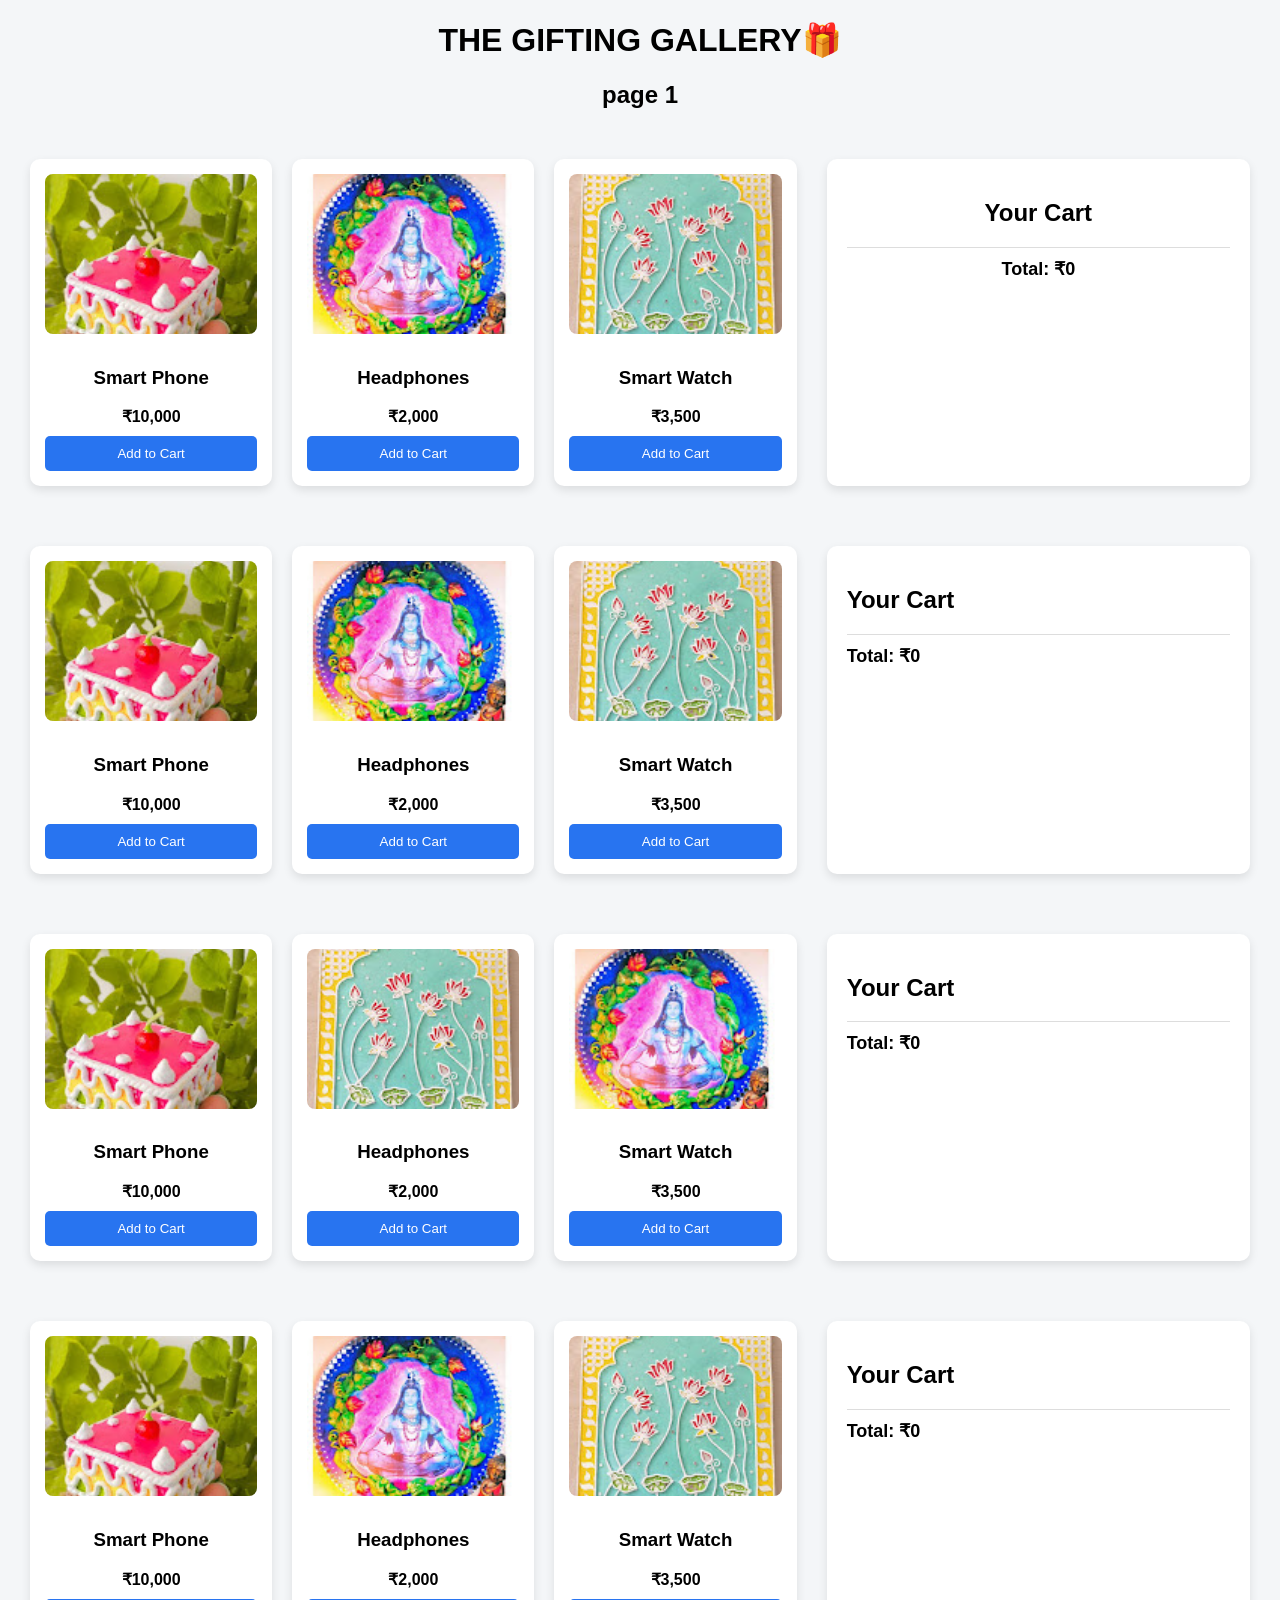
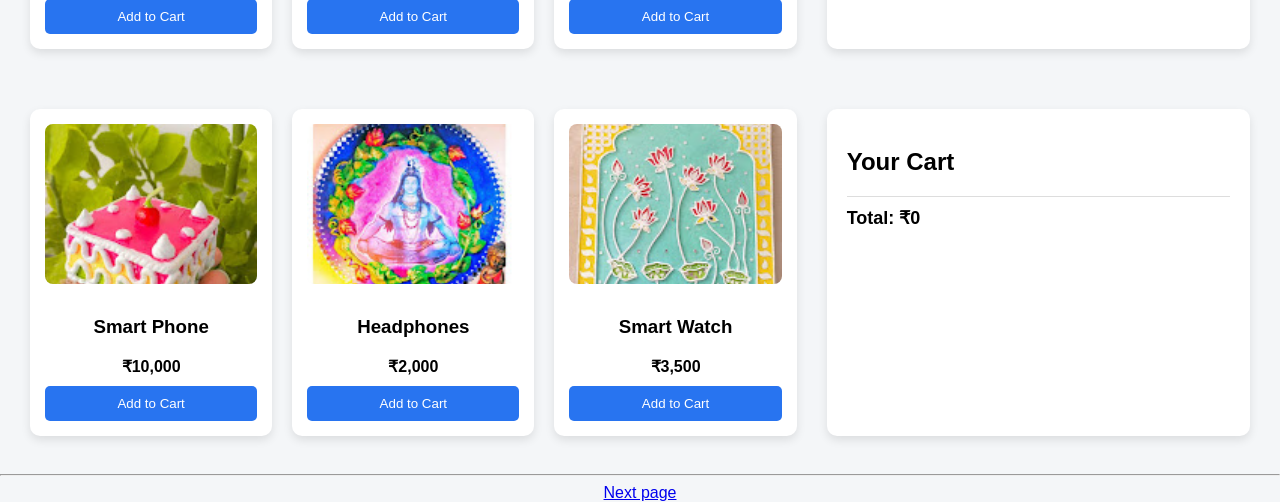
==== page 1.html @ ac58b4c8 "Add files via upload" ====
<!DOCTYPE html>
<head>   
    <title>THE GIFTING GALLERY🎁</title>
    <link rel="icon" href="logo.jpg">
    <link rel="stylesheet" href="design.css">
</head>

<body>
    <center>
     <H1>THE GIFTING GALLERY🎁</H1>
      <h2>page 1</h2>
          <div class="container">

    <!-- PRODUCTS -->
    <div class="products">

        <div class="product-card">
            <img src="image 2.jpg" alt="Phone">
            <h3>Smart Phone</h3>
            <p class="price">₹10,000</p>
            <button onclick="addToCart('Smart Phone', 10000)">Add to Cart</button>
        </div>

        <div class="product-card">
            <img src="image 3.jpg" alt="Headphones">
            <h3>Headphones</h3>
            <p class="price">₹2,000</p>
            <button onclick="addToCart('Headphones', 2000)">Add to Cart</button>
        </div>

        <div class="product-card">
            <img src="image 4.jpg" alt="Watch">
            <h3>Smart Watch</h3>
            <p class="price">₹3,500</p>
            <button onclick="addToCart('Smart Watch', 3500)">Add to Cart</button>
        </div>

    </div>
    

    <!-- CART -->
    <div class="cart">
        <h2>Your Cart</h2>
        <ul id="cartItems"></ul>
        <div class="total-box">
            Total: ₹<span id="total">0</span>
        </div>
    </div>
</div>
        <script src="script.js"></script>  
    </center>
</body>
<body>
         <div class="container">

    <!-- PRODUCTS -->
    <div class="products">

        <div class="product-card">
            <img src="image 2.jpg" alt="Phone">
            <h3>Smart Phone</h3>
            <p class="price">₹10,000</p>
            <button onclick="addToCart('Smart Phone', 10000)">Add to Cart</button>
        </div>

        <div class="product-card">
            <img src="image 3.jpg" alt="Headphones">
            <h3>Headphones</h3>
            <p class="price">₹2,000</p>
            <button onclick="addToCart('Headphones', 2000)">Add to Cart</button>
        </div>

        <div class="product-card">
            <img src="image 4.jpg" alt="Watch">
            <h3>Smart Watch</h3>
            <p class="price">₹3,500</p>
            <button onclick="addToCart('Smart Watch', 3500)">Add to Cart</button>
        </div>

    </div>
    

    <!-- CART -->
    <div class="cart">
        <h2>Your Cart</h2>
        <ul id="cartItems"></ul>
        <div class="total-box">
            Total: ₹<span id="total">0</span>
        </div>
    </div>
</div>
        <script src="script.js"></script>  
</body>
<body>
         <div class="container">

    <!-- PRODUCTS -->
    <div class="products">

        <div class="product-card">
            <img src="image 2.jpg" alt="Phone">
            <h3>Smart Phone</h3>
            <p class="price">₹10,000</p>
            <button onclick="addToCart('Smart Phone', 10000)">Add to Cart</button>
        </div>

        <div class="product-card">
            <img src="image 4.jpg" alt="Headphones">
            <h3>Headphones</h3>
            <p class="price">₹2,000</p>
            <button onclick="addToCart('Headphones', 2000)">Add to Cart</button>
        </div>

        <div class="product-card">
            <img src="image 3.jpg" alt="Watch">
            <h3>Smart Watch</h3>
            <p class="price">₹3,500</p>
            <button onclick="addToCart('Smart Watch', 3500)">Add to Cart</button>
        </div>

    </div>
    

    <!-- CART -->
    <div class="cart">
        <h2>Your Cart</h2>
        <ul id="cartItems"></ul>
        <div class="total-box">
            Total: ₹<span id="total">0</span>
        </div>
    </div>
</div>
        <script src="script.js"></script>  
</body><body>
         <div class="container">

    <!-- PRODUCTS -->
    <div class="products">

        <div class="product-card">
            <img src="image 2.jpg" alt="Phone">
            <h3>Smart Phone</h3>
            <p class="price">₹10,000</p>
            <button onclick="addToCart('Smart Phone', 10000)">Add to Cart</button>
        </div>

        <div class="product-card">
            <img src="image 3.jpg" alt="Headphones">
            <h3>Headphones</h3>
            <p class="price">₹2,000</p>
            <button onclick="addToCart('Headphones', 2000)">Add to Cart</button>
        </div>

        <div class="product-card">
            <img src="image 4.jpg" alt="Watch">
            <h3>Smart Watch</h3>
            <p class="price">₹3,500</p>
            <button onclick="addToCart('Smart Watch', 3500)">Add to Cart</button>
        </div>

    </div>
    

    <!-- CART -->
    <div class="cart">
        <h2>Your Cart</h2>
        <ul id="cartItems"></ul>
        <div class="total-box">
            Total: ₹<span id="total">0</span>
        </div>
    </div>
</div>
        <script src="script.js"></script>  
</body><body>
         <div class="container">

    <!-- PRODUCTS -->
    <div class="products">

        <div class="product-card">
            <img src="image 2.jpg" alt="Phone">
            <h3>Smart Phone</h3>
            <p class="price">₹10,000</p>
            <button onclick="addToCart('Smart Phone', 10000)">Add to Cart</button>
        </div>

        <div class="product-card">
            <img src="image 3.jpg" alt="Headphones">
            <h3>Headphones</h3>
            <p class="price">₹2,000</p>
            <button onclick="addToCart('Headphones', 2000)">Add to Cart</button>
        </div>

        <div class="product-card">
            <img src="image 4.jpg" alt="Watch">
            <h3>Smart Watch</h3>
            <p class="price">₹3,500</p>
            <button onclick="addToCart('Smart Watch', 3500)">Add to Cart</button>
        </div>

    </div>
    

    <!-- CART -->
    <div class="cart">
        <h2>Your Cart</h2>
        <ul id="cartItems"></ul>
        <div class="total-box">
            Total: ₹<span id="total">0</span>
        </div>
    </div>
</div>
        <script src="script.js"></script>  
        <hr>
        <center>
        <a href="page 2.html">Next page</a>
        </center>
</body>
---- design.css ----
Body {
    margin: 0;
    font-family: Arial, sans-serif;
    background: #f4f6f8;
}

header {
  font-size: 50px;       
    font-weight: bold;
    background: #2874f0;
    color: white;
    padding: 15px 30px;
    display: flex;
    justify-content: space-between;
}

.container {
    display: flex;
    gap: 30px;
    padding: 30px;
}

/* PRODUCTS */
.products {
    display: grid;
    grid-template-columns: repeat(3, 1fr);
    gap: 20px;
    flex: 2;
}

.product-card {
    background: white;
    border-radius: 10px;
    box-shadow: 0 4px 10px rgba(0,0,0,0.1);
    padding: 15px;
    text-align: center;
}

.product-card img {
    width: 100%;
    height: 160px;
    object-fit: cover;
    border-radius: 8px;
    margin-bottom: 10px;
}

.price {
    font-weight: bold;
    margin: 10px 0;
}

.product-card button {
    background: #2874f0;
    color: white;
    border: none;
    padding: 10px;
    width: 100%;
    border-radius: 5px;
    cursor: pointer;
}

.product-card button:hover {
    background: #0f5bd8;
}

/* CART */
.cart {
    background: white;
    flex: 1;
    padding: 20px;
    border-radius: 10px;
    box-shadow: 0 4px 10px rgba(0,0,0,0.1);
}

#cartItems {
    list-style: none;
    padding: 0;
}

.cart-item {
    display: flex;
    justify-content: space-between;
    margin-bottom: 10px;
}

.qty-btn {
    padding: 3px 8px;
    margin: 0 3px;
}

.remove-btn {
    background: red;
    color: white;
    border: none;
    padding: 3px 8px;
    border-radius: 4px;
    cursor: pointer;
}

.total-box {
    margin-top: 15px;
    font-size: 18px;
    font-weight: bold;
    border-top: 1px solid #ddd;
    padding-top: 10px;
}
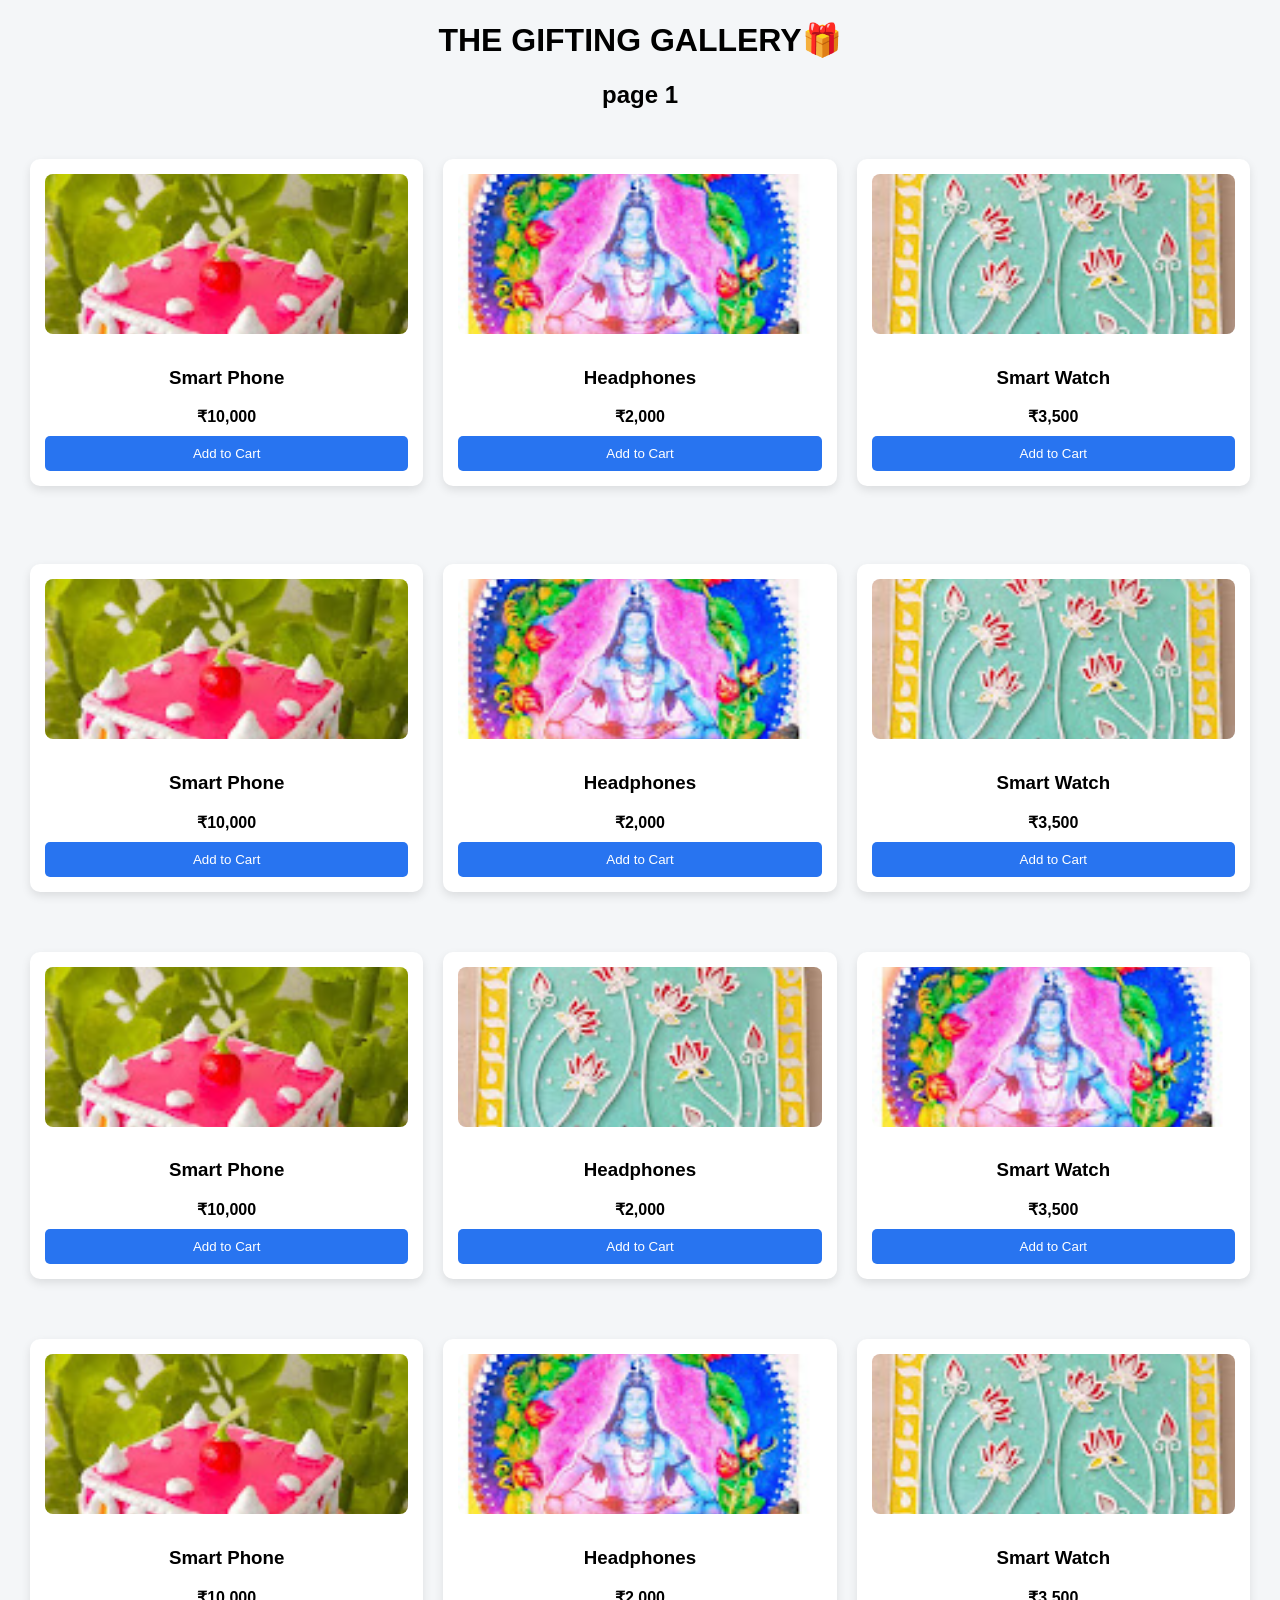
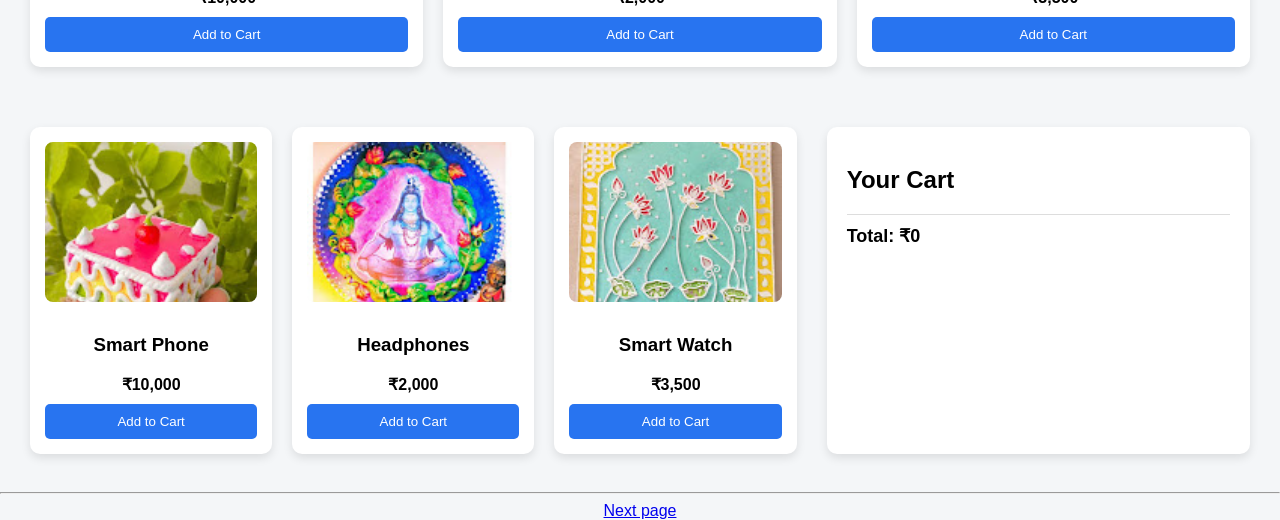
==== commit a529b8df: "Add files via upload" ====
--- a/page 1.html
+++ b/page 1.html
@@ -18,35 +18,122 @@
             <img src="image 2.jpg" alt="Phone">
             <h3>Smart Phone</h3>
             <p class="price">₹10,000</p>
-            <button onclick="addToCart('Smart Phone', 10000)">Add to Cart</button>
+            <button onclick="addToCart('Smart Phone 1', 10000)">Add to Cart</button>
         </div>
 
         <div class="product-card">
             <img src="image 3.jpg" alt="Headphones">
             <h3>Headphones</h3>
             <p class="price">₹2,000</p>
-            <button onclick="addToCart('Headphones', 2000)">Add to Cart</button>
+            <button onclick="addToCart('Headphones 1', 2000)">Add to Cart</button>
         </div>
 
         <div class="product-card">
             <img src="image 4.jpg" alt="Watch">
             <h3>Smart Watch</h3>
             <p class="price">₹3,500</p>
-            <button onclick="addToCart('Smart Watch', 3500)">Add to Cart</button>
+            <button onclick="addToCart('Smart Watch 1', 3500)">Add to Cart</button>
+        </div>
+
+    </div>
+           <script src="script.js"></script>  
+    </center>
+</body>
+<br>
+<body>
+    <center>
+         <div class="container">
+
+    <!-- PRODUCTS -->
+    <div class="products">
+
+        <div class="product-card">
+            <img src="image 2.jpg" alt="Phone">
+            <h3>Smart Phone</h3>
+            <p class="price">₹10,000</p>
+            <button onclick="addToCart('Smart Phone2', 10000)">Add to Cart</button>
+        </div>
+
+        <div class="product-card">
+            <img src="image 3.jpg" alt="Headphones">
+            <h3>Headphones</h3>
+            <p class="price">₹2,000</p>
+            <button onclick="addToCart('Headphones2', 2000)">Add to Cart</button>
+        </div>
+
+        <div class="product-card">
+            <img src="image 4.jpg" alt="Watch">
+            <h3>Smart Watch</h3>
+            <p class="price">₹3,500</p>
+            <button onclick="addToCart('Smart Watch2', 3500)">Add to Cart</button>
         </div>
 
     </div>
     
+        <script src="script.js"></script>  
+        </center>
+</body>
+<body>
+    <center>
+         <div class="container">
 
-    <!-- CART -->
-    <div class="cart">
-        <h2>Your Cart</h2>
-        <ul id="cartItems"></ul>
-        <div class="total-box">
-            Total: ₹<span id="total">0</span>
+    <!-- PRODUCTS -->
+    <div class="products">
+
+        <div class="product-card">
+            <img src="image 2.jpg" alt="Phone">
+            <h3>Smart Phone</h3>
+            <p class="price">₹10,000</p>
+            <button onclick="addToCart('Smart Phone3', 10000)">Add to Cart</button>
         </div>
+
+        <div class="product-card">
+            <img src="image 4.jpg" alt="Headphones">
+            <h3>Headphones</h3>
+            <p class="price">₹2,000</p>
+            <button onclick="addToCart('Headphones3', 2000)">Add to Cart</button>
+        </div>
+
+        <div class="product-card">
+            <img src="image 3.jpg" alt="Watch">
+            <h3>Smart Watch</h3>
+            <p class="price">₹3,500</p>
+            <button onclick="addToCart('Smart Watch3', 3500)">Add to Cart</button>
+        </div>
+
     </div>
-</div>
+        <script src="script.js"></script>  
+    </center>    
+</body>
+<body>
+    <center>
+         <div class="container">
+
+    <!-- PRODUCTS -->
+    <div class="products">
+
+        <div class="product-card">
+            <img src="image 2.jpg" alt="Phone">
+            <h3>Smart Phone</h3>
+            <p class="price">₹10,000</p>
+            <button onclick="addToCart('Smart Phone4', 10000)">Add to Cart</button>
+        </div>
+
+        <div class="product-card">
+            <img src="image 3.jpg" alt="Headphones">
+            <h3>Headphones</h3>
+            <p class="price">₹2,000</p>
+            <button onclick="addToCart('Headphones4', 2000)">Add to Cart</button>
+        </div>
+
+        <div class="product-card">
+            <img src="image 4.jpg" alt="Watch">
+            <h3>Smart Watch</h3>
+            <p class="price">₹3,500</p>
+            <button onclick="addToCart('Smart Watch4', 3500)">Add to Cart</button>
+        </div>
+
+    </div>
         <script src="script.js"></script>  
     </center>
 </body>
@@ -60,142 +147,21 @@
             <img src="image 2.jpg" alt="Phone">
             <h3>Smart Phone</h3>
             <p class="price">₹10,000</p>
-            <button onclick="addToCart('Smart Phone', 10000)">Add to Cart</button>
+            <button onclick="addToCart('Smart Phone5', 10000)">Add to Cart</button>
         </div>
 
         <div class="product-card">
             <img src="image 3.jpg" alt="Headphones">
             <h3>Headphones</h3>
             <p class="price">₹2,000</p>
-            <button onclick="addToCart('Headphones', 2000)">Add to Cart</button>
+            <button onclick="addToCart('Headphones5', 2000)">Add to Cart</button>
         </div>
 
         <div class="product-card">
             <img src="image 4.jpg" alt="Watch">
             <h3>Smart Watch</h3>
             <p class="price">₹3,500</p>
-            <button onclick="addToCart('Smart Watch', 3500)">Add to Cart</button>
-        </div>
-
-    </div>
-    
-
-    <!-- CART -->
-    <div class="cart">
-        <h2>Your Cart</h2>
-        <ul id="cartItems"></ul>
-        <div class="total-box">
-            Total: ₹<span id="total">0</span>
-        </div>
-    </div>
-</div>
-        <script src="script.js"></script>  
-</body>
-<body>
-         <div class="container">
-
-    <!-- PRODUCTS -->
-    <div class="products">
-
-        <div class="product-card">
-            <img src="image 2.jpg" alt="Phone">
-            <h3>Smart Phone</h3>
-            <p class="price">₹10,000</p>
-            <button onclick="addToCart('Smart Phone', 10000)">Add to Cart</button>
-        </div>
-
-        <div class="product-card">
-            <img src="image 4.jpg" alt="Headphones">
-            <h3>Headphones</h3>
-            <p class="price">₹2,000</p>
-            <button onclick="addToCart('Headphones', 2000)">Add to Cart</button>
-        </div>
-
-        <div class="product-card">
-            <img src="image 3.jpg" alt="Watch">
-            <h3>Smart Watch</h3>
-            <p class="price">₹3,500</p>
-            <button onclick="addToCart('Smart Watch', 3500)">Add to Cart</button>
-        </div>
-
-    </div>
-    
-
-    <!-- CART -->
-    <div class="cart">
-        <h2>Your Cart</h2>
-        <ul id="cartItems"></ul>
-        <div class="total-box">
-            Total: ₹<span id="total">0</span>
-        </div>
-    </div>
-</div>
-        <script src="script.js"></script>  
-</body><body>
-         <div class="container">
-
-    <!-- PRODUCTS -->
-    <div class="products">
-
-        <div class="product-card">
-            <img src="image 2.jpg" alt="Phone">
-            <h3>Smart Phone</h3>
-            <p class="price">₹10,000</p>
-            <button onclick="addToCart('Smart Phone', 10000)">Add to Cart</button>
-        </div>
-
-        <div class="product-card">
-            <img src="image 3.jpg" alt="Headphones">
-            <h3>Headphones</h3>
-            <p class="price">₹2,000</p>
-            <button onclick="addToCart('Headphones', 2000)">Add to Cart</button>
-        </div>
-
-        <div class="product-card">
-            <img src="image 4.jpg" alt="Watch">
-            <h3>Smart Watch</h3>
-            <p class="price">₹3,500</p>
-            <button onclick="addToCart('Smart Watch', 3500)">Add to Cart</button>
-        </div>
-
-    </div>
-    
-
-    <!-- CART -->
-    <div class="cart">
-        <h2>Your Cart</h2>
-        <ul id="cartItems"></ul>
-        <div class="total-box">
-            Total: ₹<span id="total">0</span>
-        </div>
-    </div>
-</div>
-        <script src="script.js"></script>  
-</body><body>
-         <div class="container">
-
-    <!-- PRODUCTS -->
-    <div class="products">
-
-        <div class="product-card">
-            <img src="image 2.jpg" alt="Phone">
-            <h3>Smart Phone</h3>
-            <p class="price">₹10,000</p>
-            <button onclick="addToCart('Smart Phone', 10000)">Add to Cart</button>
-        </div>
-
-        <div class="product-card">
-            <img src="image 3.jpg" alt="Headphones">
-            <h3>Headphones</h3>
-            <p class="price">₹2,000</p>
-            <button onclick="addToCart('Headphones', 2000)">Add to Cart</button>
-        </div>
-
-        <div class="product-card">
-            <img src="image 4.jpg" alt="Watch">
-            <h3>Smart Watch</h3>
-            <p class="price">₹3,500</p>
-            <button onclick="addToCart('Smart Watch', 3500)">Add to Cart</button>
+            <button onclick="addToCart('Smart Watch5', 3500)">Add to Cart</button>
         </div>
 
     </div>
